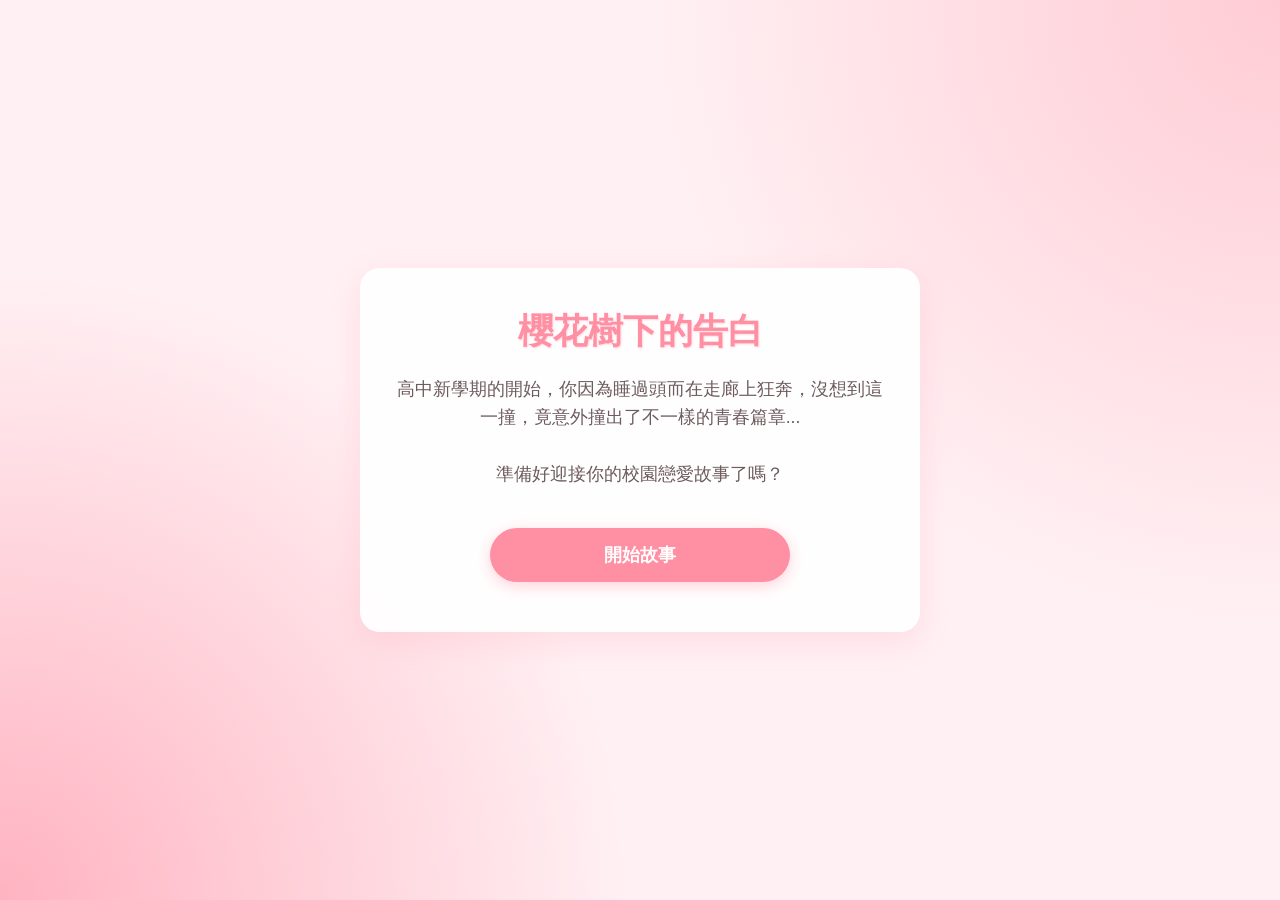
==== romance-story/index.html @ 910ab762 "init" ====
<!DOCTYPE html>
<html lang="zh-TW">
<head>
    <meta charset="UTF-8">
    <meta name="viewport" content="width=device-width, initial-scale=1.0">
    <title>櫻花樹下的告白</title>
    <link rel="stylesheet" href="style.css">
</head>
<body>
    <div class="container">
        <!-- 首頁 -->
        <div id="home-screen" class="screen active">
            <h1 class="title">櫻花樹下的告白</h1>
            <p class="intro">高中新學期的開始，你因為睡過頭而在走廊上狂奔，沒想到這一撞，竟意外撞出了不一樣的青春篇章...<br><br>準備好迎接你的校園戀愛故事了嗎？</p>
            <button id="start-btn" class="btn primary-btn">開始故事</button>
        </div>

        <!-- 故事進度頁面 -->
        <div id="story-screen" class="screen">
            <div class="story-card">
                <div id="story-text" class="story-text"></div>
            </div>
            <div id="choices-container" class="choices-container">
                <!-- 選項按鈕將由 JS 動態生成 -->
            </div>
        </div>

        <!-- 結局頁面 -->
        <div id="ending-screen" class="screen">
            <div class="ending-card">
                <h2 class="ending-label">－ 結局 －</h2>
                <h1 id="ending-title" class="ending-title"></h1>
                <p id="ending-desc" class="ending-desc"></p>
                <div class="canvas-container">
                    <canvas id="sakura-canvas"></canvas>
                </div>
                <button id="restart-btn" class="btn primary-btn">重新開始故事</button>
            </div>
        </div>
    </div>
    <script src="script.js"></script>
</body>
</html>
---- romance-story/style.css ----
:root {
    --primary-color: #ff8fa3;
    --primary-hover: #ff748c;
    --bg-color: #fff0f3;
    --text-color: #5c4d50;
    --card-bg: rgba(255, 255, 255, 0.95);
}

* {
    box-sizing: border-box;
    margin: 0;
    padding: 0;
}

body {
    font-family: 'Helvetica Neue', Arial, 'Microsoft JhengHei', sans-serif;
    background-color: var(--bg-color);
    color: var(--text-color);
    display: flex;
    justify-content: center;
    align-items: center;
    min-height: 100vh;
    overflow: hidden;
    background-image: radial-gradient(circle at top right, #ffccd5, transparent 40%),
                      radial-gradient(circle at bottom left, #ffb3c1, transparent 40%);
}

.container {
    width: 100%;
    max-width: 600px;
    padding: 20px;
    position: relative;
    z-index: 10;
}

.screen {
    display: none;
    flex-direction: column;
    align-items: center;
    animation: fadeIn 0.8s ease-in-out;
}

.screen.active {
    display: flex;
}

/* Home Screen */
#home-screen {
    text-align: center;
    background: var(--card-bg);
    padding: 40px 30px;
    border-radius: 20px;
    box-shadow: 0 10px 30px rgba(255, 143, 163, 0.2);
}

.title {
    color: var(--primary-color);
    font-size: 2.2rem;
    margin-bottom: 20px;
    text-shadow: 1px 1px 2px rgba(255, 143, 163, 0.3);
}

.intro {
    font-size: 1.1rem;
    line-height: 1.6;
    margin-bottom: 30px;
    color: #6d5b5e;
}

/* 按鈕樣式 */
.btn {
    border: none;
    padding: 15px 30px;
    font-size: 1.1rem;
    border-radius: 50px;
    cursor: pointer;
    transition: all 0.3s ease;
    font-weight: bold;
    width: 100%;
    max-width: 300px;
    margin: 10px auto;
}

.primary-btn {
    background-color: var(--primary-color);
    color: white;
    box-shadow: 0 4px 15px rgba(255, 143, 163, 0.4);
}

.primary-btn:hover {
    background-color: var(--primary-hover);
    transform: translateY(-2px);
    box-shadow: 0 6px 20px rgba(255, 143, 163, 0.6);
}

.choice-btn {
    background-color: white;
    color: var(--text-color);
    border: 2px solid var(--primary-color);
    margin-bottom: 15px;
    max-width: 100%;
}

.choice-btn:hover {
    background-color: var(--primary-color);
    color: white;
    transform: translateY(-2px);
}

/* 故事進度區塊 */
#story-screen {
    width: 100%;
}

.story-card {
    background: var(--card-bg);
    padding: 30px;
    border-radius: 20px;
    box-shadow: 0 10px 30px rgba(255, 143, 163, 0.2);
    margin-bottom: 30px;
    min-height: 200px;
    display: flex;
    align-items: center;
    justify-content: center;
}

.story-text {
    font-size: 1.2rem;
    line-height: 1.8;
    text-align: justify;
}

.choices-container {
    display: flex;
    flex-direction: column;
    width: 100%;
}

/* 結局區塊 */
#ending-screen {
    text-align: center;
    width: 100%;
}

.ending-card {
    background: var(--card-bg);
    padding: 40px 30px;
    border-radius: 20px;
    box-shadow: 0 10px 30px rgba(255, 143, 163, 0.2);
    position: relative;
    overflow: hidden;
}

.ending-label {
    font-size: 1rem;
    color: #999;
    margin-bottom: 10px;
}

.ending-title {
    color: var(--primary-color);
    font-size: 2rem;
    margin-bottom: 20px;
}

.ending-desc {
    font-size: 1.1rem;
    line-height: 1.6;
    margin-bottom: 30px;
    position: relative;
    z-index: 2;
}

/* Canvas 繪圖區（櫻花） */
.canvas-container {
    position: absolute;
    top: 0;
    left: 0;
    width: 100%;
    height: 100%;
    z-index: 1;
    opacity: 0.6;
    pointer-events: none;
}

@keyframes fadeIn {
    from { opacity: 0; transform: translateY(10px); }
    to { opacity: 1; transform: translateY(0); }
}

/* 手機版適應 */
@media (max-width: 480px) {
    .story-card {
        padding: 20px;
        min-height: 150px;
    }
    .title {
        font-size: 1.8rem;
    }
    .story-text {
        font-size: 1.1rem;
    }
}
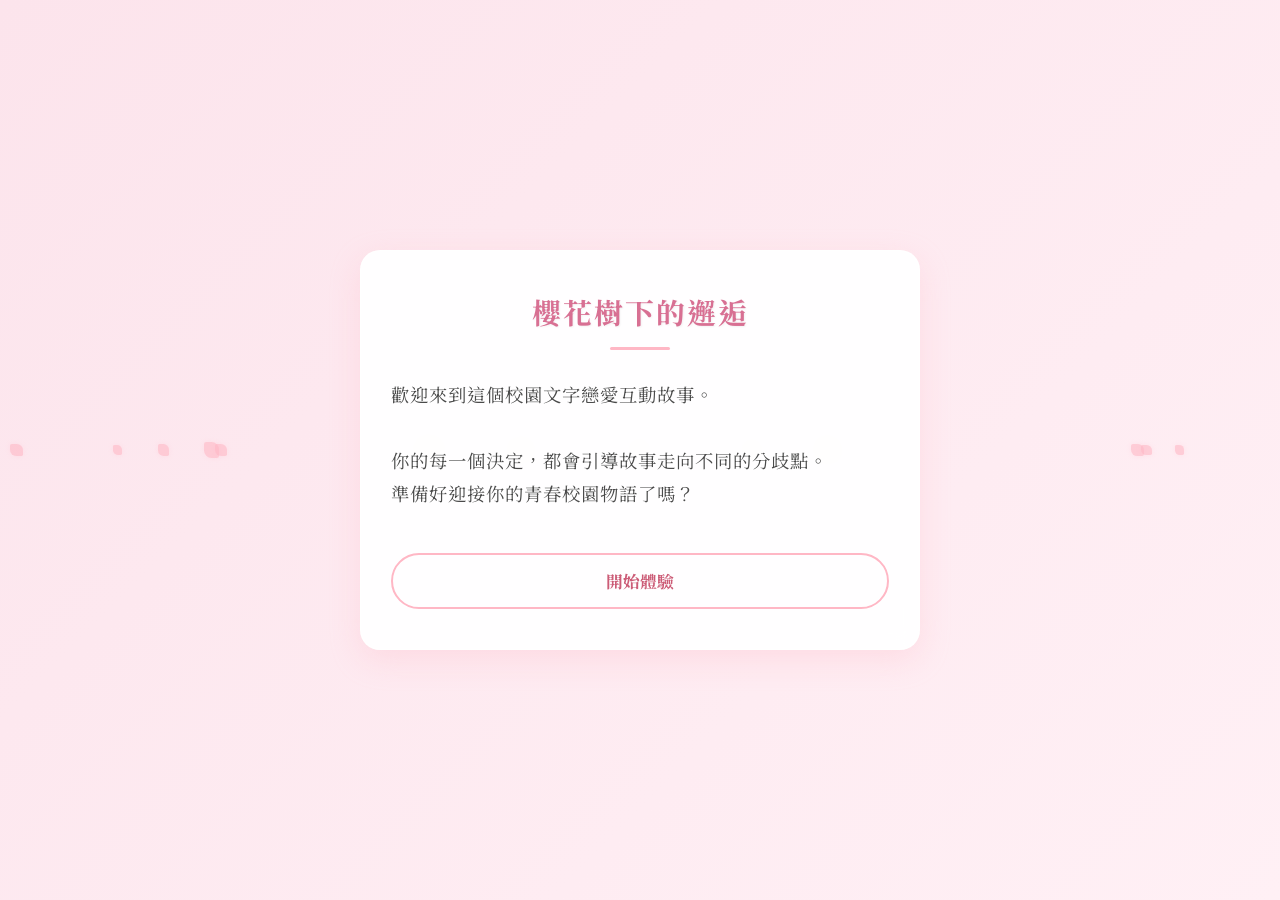
==== commit 328bd0b0: "feat: add interactive romance story game" ====
--- a/romance-story/index.html
+++ b/romance-story/index.html
@@ -3,41 +3,27 @@
 <head>
     <meta charset="UTF-8">
     <meta name="viewport" content="width=device-width, initial-scale=1.0">
-    <title>櫻花樹下的告白</title>
+    <title>櫻花樹下的邂逅 - 戀愛互動故事</title>
     <link rel="stylesheet" href="style.css">
 </head>
 <body>
+    <!-- 飄落的花瓣由 JavaScript 動態生成 -->
+    
     <div class="container">
-        <!-- 首頁 -->
-        <div id="home-screen" class="screen active">
-            <h1 class="title">櫻花樹下的告白</h1>
-            <p class="intro">高中新學期的開始，你因為睡過頭而在走廊上狂奔，沒想到這一撞，竟意外撞出了不一樣的青春篇章...<br><br>準備好迎接你的校園戀愛故事了嗎？</p>
-            <button id="start-btn" class="btn primary-btn">開始故事</button>
-        </div>
-
-        <!-- 故事進度頁面 -->
-        <div id="story-screen" class="screen">
-            <div class="story-card">
-                <div id="story-text" class="story-text"></div>
+        <div id="game-area" class="card">
+            <h1 id="story-title">櫻花樹下的邂逅</h1>
+            <div class="title-decorator"></div>
+            
+            <div id="story-text" class="text-content">
+                <p>歡迎來到這個校園文字戀愛互動故事。<br><br>你的每一個決定，都會引導故事走向不同的分歧點。<br>準備好迎接你的青春校園物語了嗎？</p>
             </div>
-            <div id="choices-container" class="choices-container">
-                <!-- 選項按鈕將由 JS 動態生成 -->
-            </div>
-        </div>
-
-        <!-- 結局頁面 -->
-        <div id="ending-screen" class="screen">
-            <div class="ending-card">
-                <h2 class="ending-label">－ 結局 －</h2>
-                <h1 id="ending-title" class="ending-title"></h1>
-                <p id="ending-desc" class="ending-desc"></p>
-                <div class="canvas-container">
-                    <canvas id="sakura-canvas"></canvas>
-                </div>
-                <button id="restart-btn" class="btn primary-btn">重新開始故事</button>
+            
+            <div id="choices-area" class="button-group">
+                <button class="choice-btn" onclick="startGame()">開始體驗</button>
             </div>
         </div>
     </div>
+
     <script src="script.js"></script>
 </body>
 </html>
--- a/romance-story/style.css
+++ b/romance-story/style.css
@@ -1,203 +1,177 @@
+@import url('https://fonts.googleapis.com/css2?family=Noto+Serif+TC:wght@400;700&display=swap');
+
 :root {
-    --primary-color: #ff8fa3;
-    --primary-hover: #ff748c;
-    --bg-color: #fff0f3;
-    --text-color: #5c4d50;
-    --card-bg: rgba(255, 255, 255, 0.95);
+  --primary-color: #ffb7c5; /* 櫻花粉 */
+  --secondary-color: #a2c2e1; /* 粉藍色 */
+  --bg-color: #fce4ec; /* 淺粉色背景 */
+  --text-color: #4a4a4a; /* 深灰色文字 */
+  --card-bg: rgba(255, 255, 255, 0.95);
+  --btn-hover-color: #f896a8;
 }
 
 * {
-    box-sizing: border-box;
-    margin: 0;
-    padding: 0;
+  box-sizing: border-box;
+  margin: 0;
+  padding: 0;
 }
 
 body {
-    font-family: 'Helvetica Neue', Arial, 'Microsoft JhengHei', sans-serif;
-    background-color: var(--bg-color);
-    color: var(--text-color);
-    display: flex;
-    justify-content: center;
-    align-items: center;
-    min-height: 100vh;
-    overflow: hidden;
-    background-image: radial-gradient(circle at top right, #ffccd5, transparent 40%),
-                      radial-gradient(circle at bottom left, #ffb3c1, transparent 40%);
+  font-family: 'Noto Serif TC', serif;
+  background: linear-gradient(135deg, var(--bg-color), #fff0f5);
+  color: var(--text-color);
+  display: flex;
+  justify-content: center;
+  align-items: center;
+  min-height: 100vh;
+  overflow-x: hidden;
+  position: relative;
 }
 
-.container {
-    width: 100%;
-    max-width: 600px;
-    padding: 20px;
-    position: relative;
-    z-index: 10;
+/* 簡單的背景裝飾：飄落的櫻花花瓣 */
+.petal {
+  position: absolute;
+  background-color: var(--primary-color);
+  border-radius: 15% 50% 15% 50%;
+  opacity: 0.6;
+  pointer-events: none;
+  animation: fall linear infinite;
+  box-shadow: 0 0 5px rgba(255, 183, 197, 0.4);
 }
 
-.screen {
-    display: none;
-    flex-direction: column;
-    align-items: center;
-    animation: fadeIn 0.8s ease-in-out;
+@keyframes fall {
+  0% { transform: translateY(-50px) rotate(0deg) scale(0.8); opacity: 0; }
+  10% { opacity: 0.8; }
+  90% { opacity: 0.5; }
+  100% { transform: translateY(100vh) rotate(360deg) scale(1.2); opacity: 0; }
 }
 
-.screen.active {
-    display: flex;
+/* 遊戲主要容器 */
+.container {
+  width: 100%;
+  max-width: 600px;
+  padding: 20px;
+  z-index: 10;
 }
 
-/* Home Screen */
-#home-screen {
-    text-align: center;
-    background: var(--card-bg);
-    padding: 40px 30px;
-    border-radius: 20px;
-    box-shadow: 0 10px 30px rgba(255, 143, 163, 0.2);
+/* 卡片設計 */
+.card {
+  background-color: var(--card-bg);
+  border-radius: 20px;
+  padding: 40px 30px;
+  box-shadow: 0 10px 30px rgba(255, 183, 197, 0.3);
+  text-align: center;
+  backdrop-filter: blur(10px);
+  animation: fadeIn 0.8s ease-out;
+  border: 1px solid rgba(255, 255, 255, 0.6);
+  min-height: 400px;
+  display: flex;
+  flex-direction: column;
 }
 
-.title {
-    color: var(--primary-color);
-    font-size: 2.2rem;
-    margin-bottom: 20px;
-    text-shadow: 1px 1px 2px rgba(255, 143, 163, 0.3);
+@keyframes fadeIn {
+  from { opacity: 0; transform: translateY(20px); }
+  to { opacity: 1; transform: translateY(0); }
 }
 
-.intro {
-    font-size: 1.1rem;
-    line-height: 1.6;
-    margin-bottom: 30px;
-    color: #6d5b5e;
+h1 {
+  font-size: 1.8rem;
+  color: #d87093; /* 蒼白紫羅蘭紅 */
+  margin-bottom: 15px;
+  letter-spacing: 2px;
+  text-shadow: 1px 1px 2px rgba(0,0,0,0.05);
 }
 
-/* 按鈕樣式 */
-.btn {
-    border: none;
-    padding: 15px 30px;
-    font-size: 1.1rem;
-    border-radius: 50px;
-    cursor: pointer;
-    transition: all 0.3s ease;
-    font-weight: bold;
-    width: 100%;
-    max-width: 300px;
-    margin: 10px auto;
+.title-decorator {
+  width: 60px;
+  height: 3px;
+  background: var(--primary-color);
+  margin: 0 auto 25px auto;
+  border-radius: 3px;
 }
 
-.primary-btn {
-    background-color: var(--primary-color);
-    color: white;
-    box-shadow: 0 4px 15px rgba(255, 143, 163, 0.4);
+/* 故事文本區塊 */
+.text-content {
+  font-size: 1.15rem;
+  line-height: 1.8;
+  margin-bottom: 40px;
+  flex-grow: 1;
+  display: flex;
+  align-items: center;
+  justify-content: center;
+  text-align: left;
+  letter-spacing: 1px;
 }
 
-.primary-btn:hover {
-    background-color: var(--primary-hover);
-    transform: translateY(-2px);
-    box-shadow: 0 6px 20px rgba(255, 143, 163, 0.6);
+.text-content p {
+  width: 100%;
+}
+
+/* 結局標題特化 */
+.ending-title {
+  font-size: 1.5rem;
+  color: #c71585; /* 中紫羅蘭紅 */
+  font-weight: bold;
+  display: block;
+  margin-bottom: 15px;
+}
+
+/* 按鈕區域 */
+.button-group {
+  display: flex;
+  flex-direction: column;
+  gap: 15px;
+  margin-top: auto;
 }
 
 .choice-btn {
-    background-color: white;
-    color: var(--text-color);
-    border: 2px solid var(--primary-color);
-    margin-bottom: 15px;
-    max-width: 100%;
+  background-color: transparent;
+  border: 2px solid var(--primary-color);
+  color: #cc5c77;
+  padding: 14px 20px;
+  font-size: 1.05rem;
+  font-family: inherit;
+  border-radius: 30px;
+  cursor: pointer;
+  transition: all 0.3s ease;
+  outline: none;
+  font-weight: bold;
 }
 
 .choice-btn:hover {
-    background-color: var(--primary-color);
-    color: white;
-    transform: translateY(-2px);
+  background-color: var(--primary-color);
+  color: white;
+  box-shadow: 0 4px 15px rgba(255, 183, 197, 0.6);
+  transform: translateY(-3px);
 }
 
-/* 故事進度區塊 */
-#story-screen {
-    width: 100%;
+.choice-btn:active {
+  transform: translateY(0);
 }
 
-.story-card {
-    background: var(--card-bg);
-    padding: 30px;
-    border-radius: 20px;
-    box-shadow: 0 10px 30px rgba(255, 143, 163, 0.2);
-    margin-bottom: 30px;
-    min-height: 200px;
-    display: flex;
-    align-items: center;
-    justify-content: center;
+/* 漸變隱現動畫，用於切換故事節點時吸引注意力 */
+.fade-transition {
+  animation: fadeTransition 0.6s ease-in-out;
 }
 
-.story-text {
-    font-size: 1.2rem;
-    line-height: 1.8;
-    text-align: justify;
+@keyframes fadeTransition {
+  0% { opacity: 0; transform: scale(0.98); }
+  100% { opacity: 1; transform: scale(1); }
 }
 
-.choices-container {
-    display: flex;
-    flex-direction: column;
-    width: 100%;
+/* 響應式手機版適配 */
+@media (max-width: 480px) {
+  .card {
+    padding: 30px 20px;
+    min-height: 350px;
+  }
+  h1 {
+    font-size: 1.5rem;
+  }
+  .text-content {
+    font-size: 1.05rem;
+  }
+  .choice-btn {
+    padding: 12px 15px;
+    font-size: 1rem;
+  }
 }
-
-/* 結局區塊 */
-#ending-screen {
-    text-align: center;
-    width: 100%;
-}
-
-.ending-card {
-    background: var(--card-bg);
-    padding: 40px 30px;
-    border-radius: 20px;
-    box-shadow: 0 10px 30px rgba(255, 143, 163, 0.2);
-    position: relative;
-    overflow: hidden;
-}
-
-.ending-label {
-    font-size: 1rem;
-    color: #999;
-    margin-bottom: 10px;
-}
-
-.ending-title {
-    color: var(--primary-color);
-    font-size: 2rem;
-    margin-bottom: 20px;
-}
-
-.ending-desc {
-    font-size: 1.1rem;
-    line-height: 1.6;
-    margin-bottom: 30px;
-    position: relative;
-    z-index: 2;
-}
-
-/* Canvas 繪圖區（櫻花） */
-.canvas-container {
-    position: absolute;
-    top: 0;
-    left: 0;
-    width: 100%;
-    height: 100%;
-    z-index: 1;
-    opacity: 0.6;
-    pointer-events: none;
-}
-
-@keyframes fadeIn {
-    from { opacity: 0; transform: translateY(10px); }
-    to { opacity: 1; transform: translateY(0); }
-}
-
-/* 手機版適應 */
-@media (max-width: 480px) {
-    .story-card {
-        padding: 20px;
-        min-height: 150px;
-    }
-    .title {
-        font-size: 1.8rem;
-    }
-    .story-text {
-        font-size: 1.1rem;
-    }
-}
